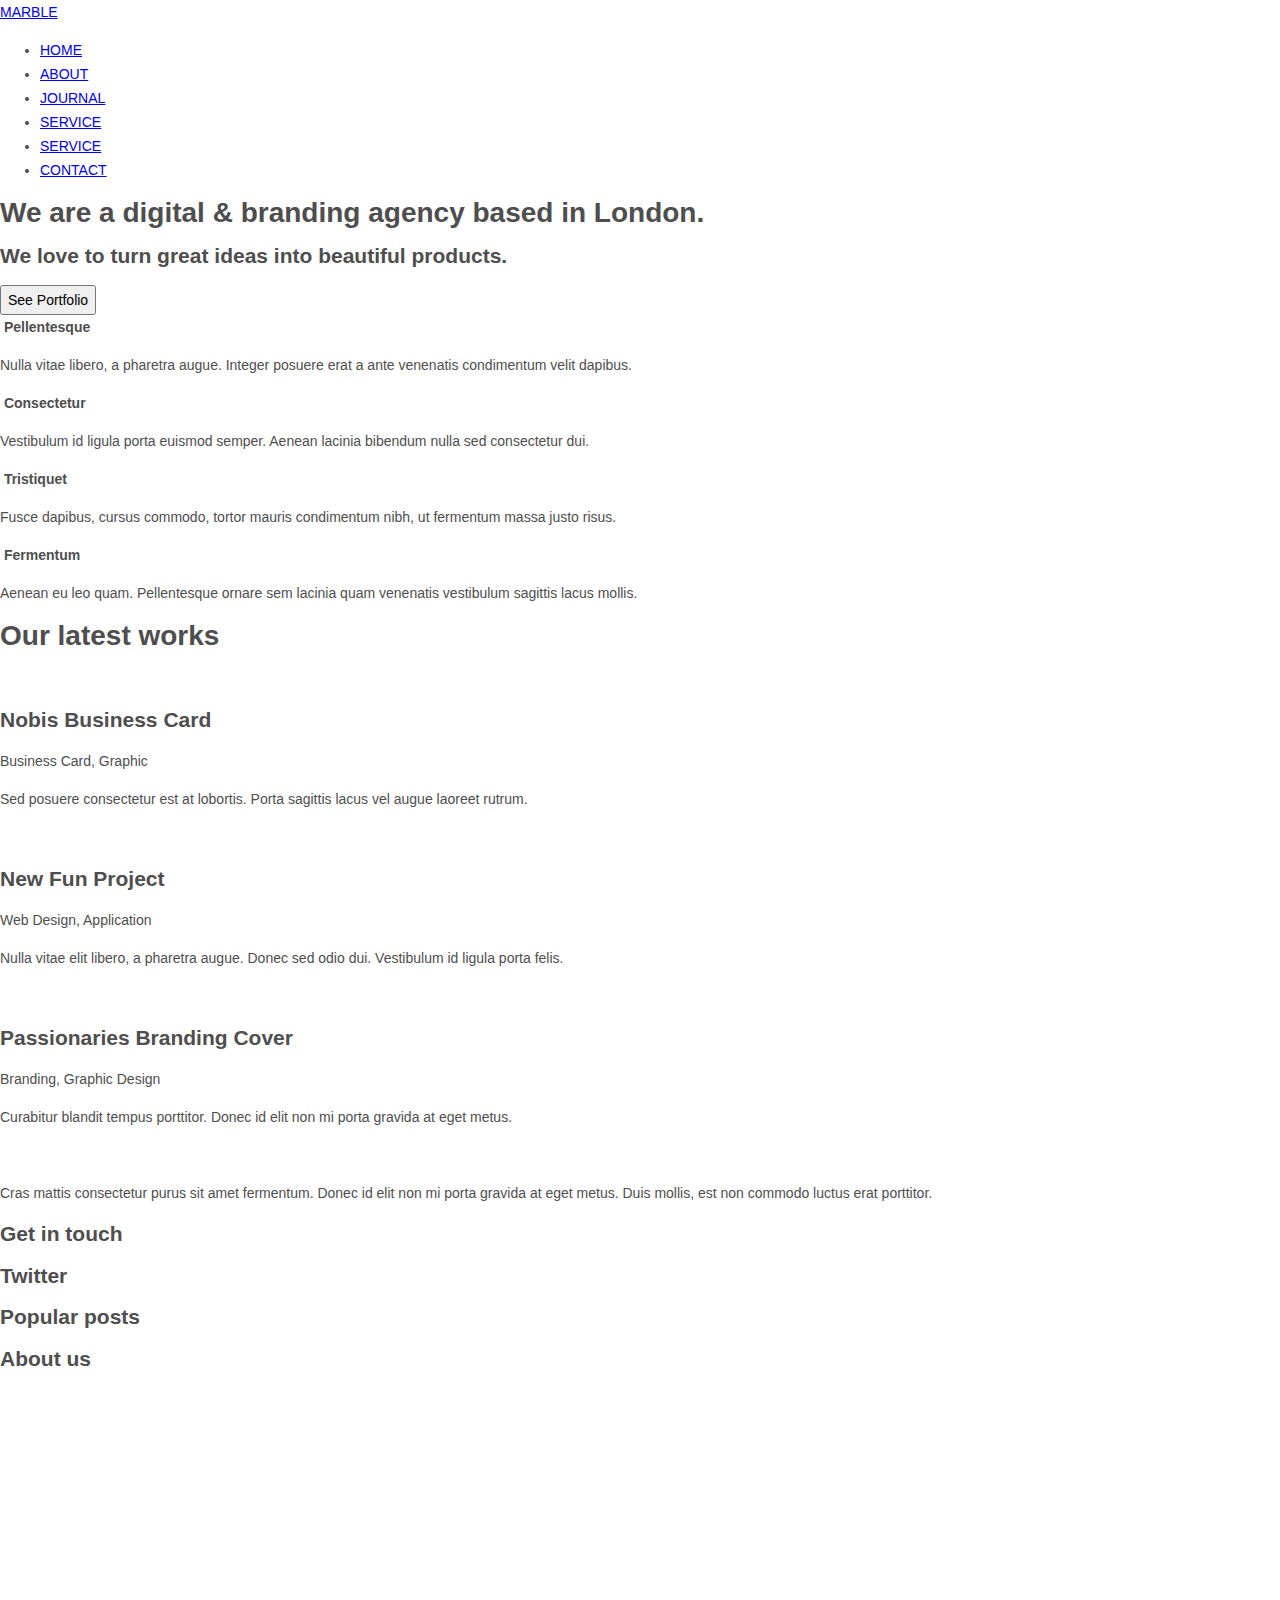
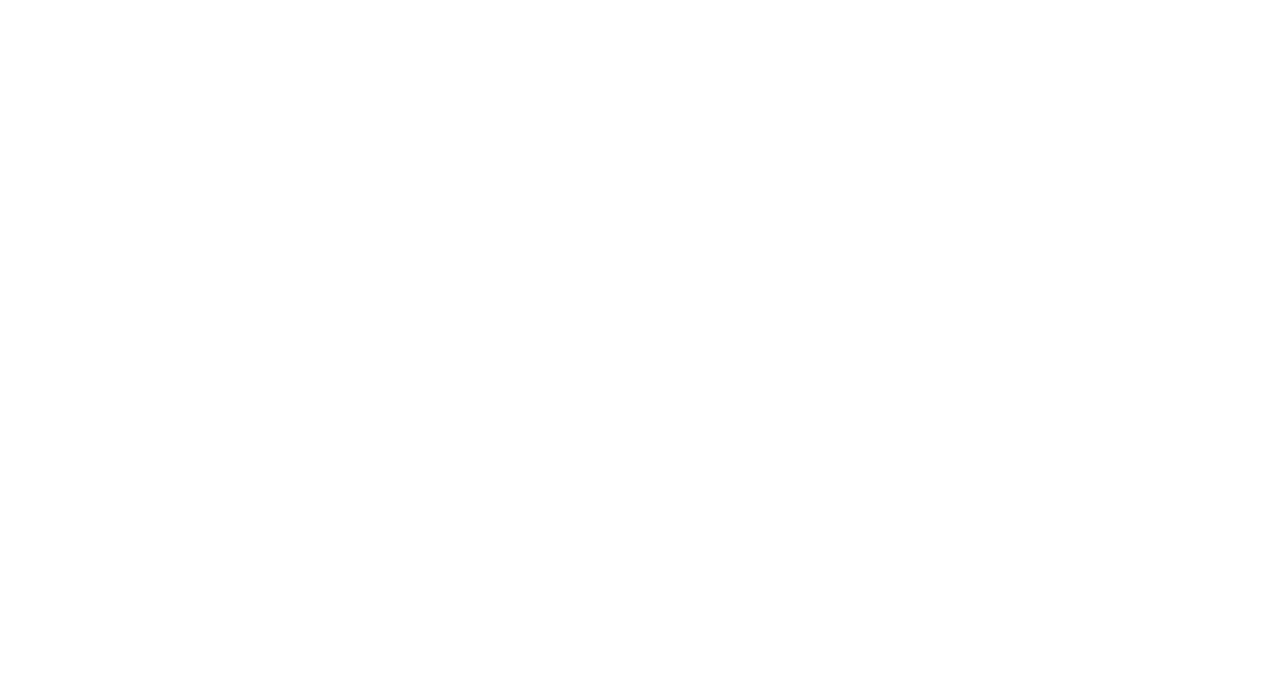
==== index.html @ 9ef327c1 "first commint; some html, css, normalize" ====
<!DOCTYPE html>
<html>
 
  <head>
    <meta charset="utf-8">
    <title>Marble</title>
    <link rel="stylesheet" type="text/css" href="normalize.css">
    <link rel="stylesheet" type="text/css" href="styles.css">
  </head>
  
  <body>
    
    <header class="main-header">
      <div class="container clearfix">
        <div class="index-logo">
          <a href="#">MARBLE</a>
        </div>
        <nav class="navigation">
          <ul>
            <li><a href="#">HOME</a></li>
            <li><a href="#">ABOUT</a></li>
            <li><a href="#">JOURNAL</a></li>
            <li><a href="#">SERVICE</a></li>
            <li><a href="#">SERVICE</a></li>
            <li><a href="#">CONTACT</a></li>
          </ul>
        </nav>
      </div>
    </header>
    
    <main class="container">
    
      <div class="hero clearfix">
        <h1>We are a digital &amp branding agency based in London.</h1>
        <h2>We love to turn great ideas into beautiful products.</h2>
        <button>See Portfolio</button>
      </div>

      <section class="features clearfix">
        <div class="features-item">
          <img src="" alt="">
          <b>Pellentesque</b>
          <p>Nulla vitae  libero, a pharetra augue. Integer posuere erat a ante venenatis condimentum velit dapibus.</p>
        </div>
        
        <div class="features-item">
          <img src="" alt="">
          <b>Consectetur</b>
          <p>Vestibulum id ligula porta  euismod semper. Aenean lacinia bibendum nulla sed consectetur dui.</p>
        </div>
        
        <div class="features-item">
          <img src="" alt="">
          <b>Tristiquet</b>
          <p>Fusce dapibus, cursus commodo, tortor mauris condimentum nibh, ut fermentum massa justo risus.</p>
        </div>
        
        <div class="features-item">
          <img src="" alt="">
          <b>Fermentum</b>
          <p>Aenean eu leo quam. Pellentesque ornare sem lacinia quam venenatis vestibulum sagittis lacus mollis.</p>
        </div>

      </section>

      <section class="works clearfix">
        <h1>Our latest works</h1>
        <div class="works-item">
          <img src="" alt="">
          <h2>Nobis Business Card</h2>
          <p class="category">Business Card, Graphic</p>
          <p>Sed posuere consectetur est at lobortis. Porta sagittis lacus vel augue laoreet rutrum.</p>
        </div>
        
        <div class="works-item">
          <img src="" alt="">
          <h2>New Fun Project</h2>
          <p class="category">Web Design, Application</p>
          <p>Nulla vitae elit libero, a pharetra augue. Donec sed odio dui. Vestibulum id ligula porta felis.</p>
        </div>
        
        <div class="works-item">
          <img src="" alt="">
          <h2>Passionaries Branding Cover</h2>
          <p class="category">Branding, Graphic Design</p>
          <p>Curabitur blandit tempus porttitor. Donec id elit non mi porta gravida at eget metus.</p>
        </div>

      </section>

      <div class="quote">
        <img src="" alt="">
        <p>Cras mattis consectetur purus sit amet fermentum. Donec id elit non mi porta gravida at eget metus. Duis mollis, est non commodo luctus erat porttitor. </p>
      </div>
    
    </main>
    
    <footer>
      <div class="footer-wrap">
        <div class="contact">
          <h2>Get in touch</h2>
          <address></address>
          <p></p>
        </div>

        <div class="tweets">
          <h2>Twitter</h2>
          <p></p>
          <p></p>
          <p></p>
        </div>

        <div class="popular">
          <h2>Popular posts</h2>
          <p></p>
          <time></time>
          <p></p>
          <time></time>
          <p></p>
          <time></time>
        </div>

        <div class="about">
          <h2>About us</h2>
          <p></p>
          <p></p>
        </div>
      </div>
      <div class="copyright">
        
      </div>
    </footer>
    
  </body>
  
</html>
---- styles.css ----
body {
  min-width: 1600px;
  min-height: 2300px;
  
  font-size: 14px;
  line-height: 24px;
  font-family: "Arial", sans-serif;
  color: #4e4e4e;
  
  background: #ffffff;
}

.clearfix::after {
  content: "";
  display: block;
  clear: both;
}
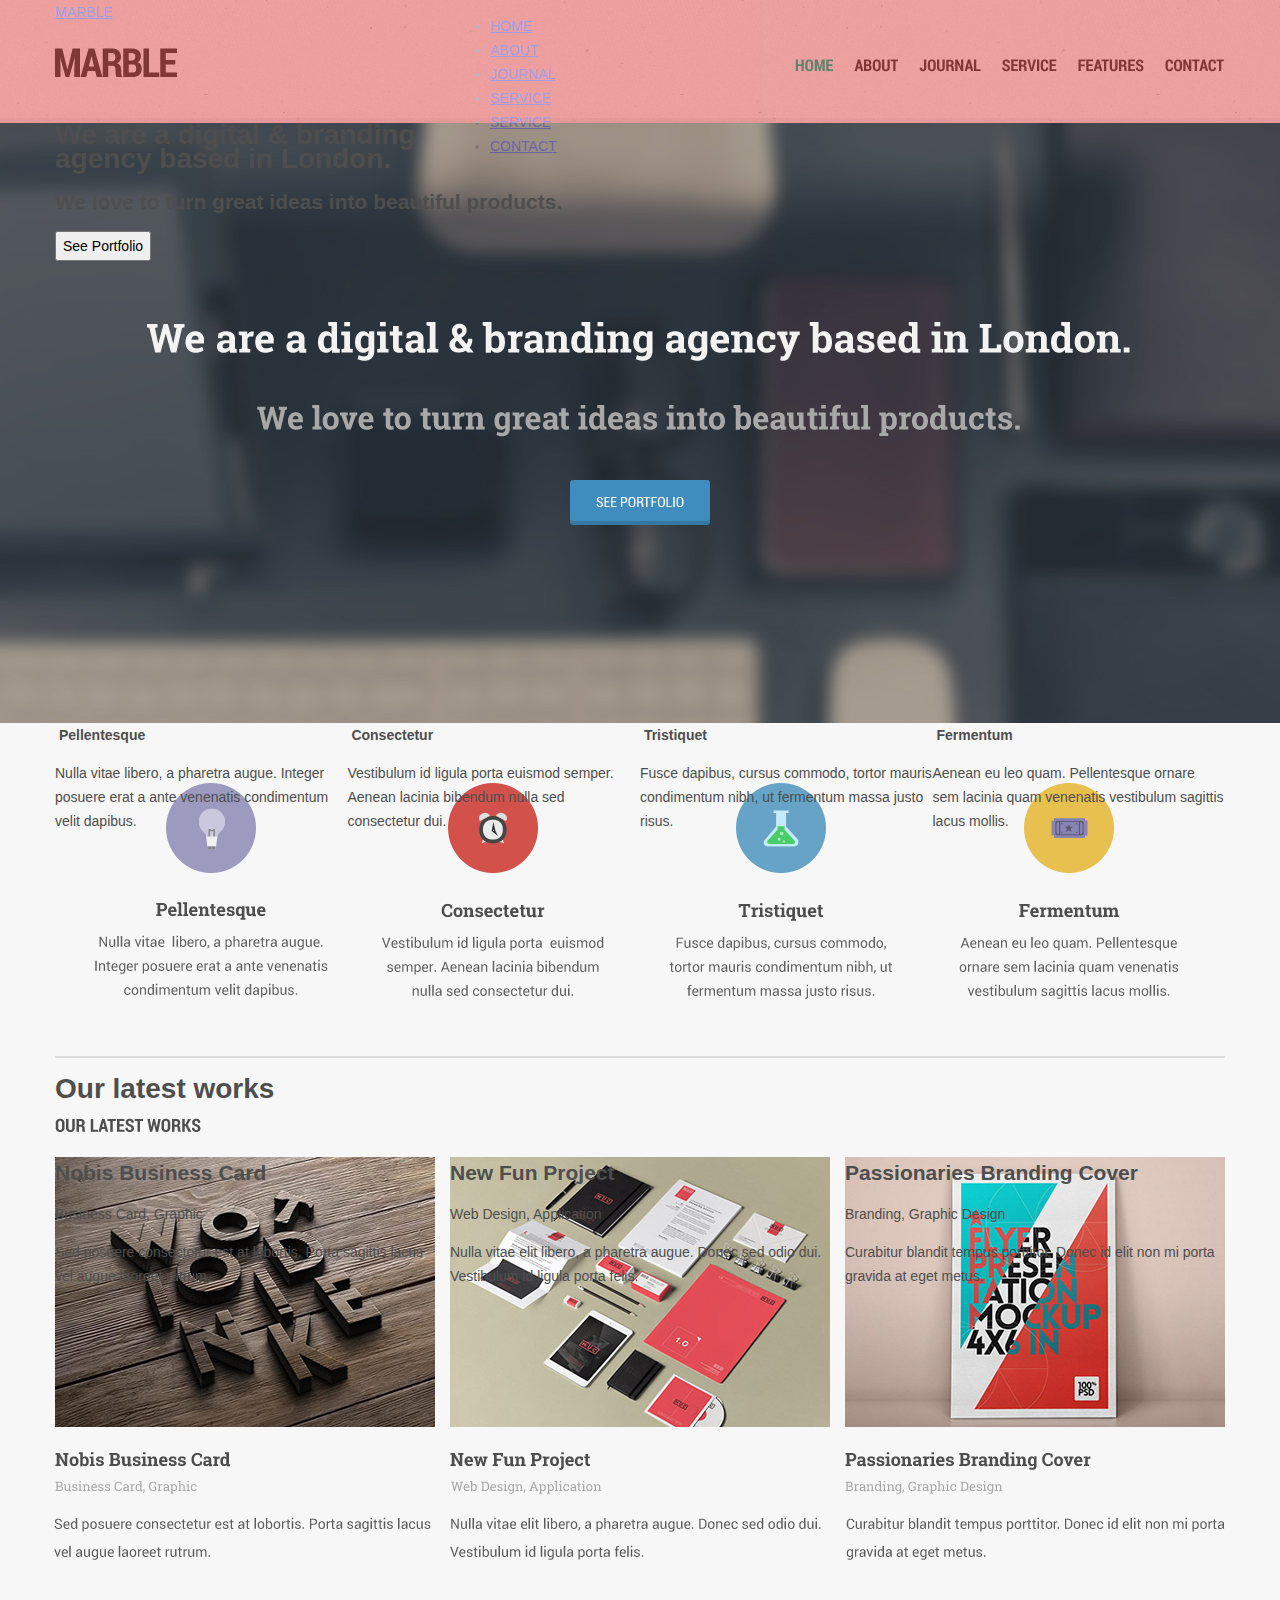
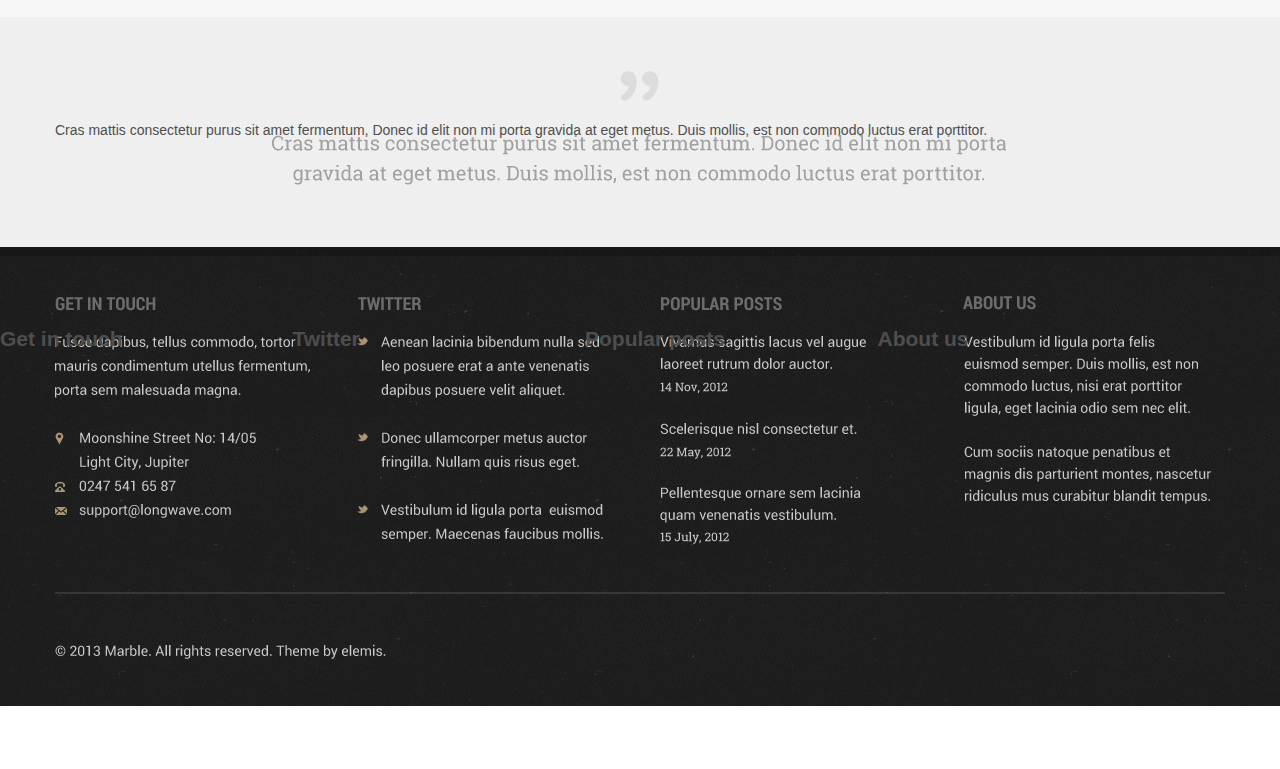
==== commit c8bbae84: "grid finished" ====
--- a/index.html
+++ b/index.html
@@ -11,11 +11,11 @@
   <body>
     
     <header class="main-header">
-      <div class="container clearfix">
+      <div class="container">
         <div class="index-logo">
           <a href="#">MARBLE</a>
         </div>
-        <nav class="navigation">
+        <nav class="main-navigation">
           <ul>
             <li><a href="#">HOME</a></li>
             <li><a href="#">ABOUT</a></li>
--- a/styles.css
+++ b/styles.css
@@ -1,17 +1,123 @@
 body {
-  min-width: 1600px;
-  min-height: 2300px;
+  max-width: 1600px;
+  height: 2306px;
+  margin: 0 auto;
+  padding: 0;
   
   font-size: 14px;
   line-height: 24px;
   font-family: "Arial", sans-serif;
   color: #4e4e4e;
   
-  background: #ffffff;
+  background: #ffffff url("img/index.png") no-repeat 50%;
+  background-size: 1600px auto;
 }
 
 .clearfix::after {
   content: "";
   display: block;
   clear: both;
+}
+
+.container {
+  width: 1170px;
+  margin: 0 auto;
+  
+  min-height: 123px;
+}
+
+.main-header {
+  min-height: 123px;
+  background: red;
+  opacity: 0.3;
+  
+  
+  min-height: 123px;
+}
+
+.index-logo {
+  float: left;
+  width: 380px;
+  
+  min-height: 123px;
+}
+
+.main-navigation {
+  float: right;
+  width: 775px;
+  
+  min-height: 123px;
+}
+
+.hero {
+  min-height: 600px;
+  
+}
+
+.hero h1 {
+  margin-top: 0;
+}
+
+.features {
+  min-height: 335px;
+}
+
+.features-item {
+  float: left;
+  width: 292.5px;
+  min-height: 335px;
+}
+
+.works {
+  min-height: 560px;
+}
+
+.works-item {
+  float: left;
+  width: 380px;
+  margin-right: 15px;
+
+  min-height: 560px;
+}
+
+.works-item:last-child {
+  margin-right: 0;
+}
+
+.quote {
+  min-height: 230px;
+}
+
+.footer-wrap {
+  
+  
+  min-height: 347px;
+}
+
+.contact {
+  float: left;
+  width: 292.5px;
+  min-height: 347px;
+}
+
+.tweets {
+  float: left;
+  width: 292.5px;
+  min-height: 347px;
+}
+
+.popular {
+  float: left;
+  width: 292.5px;
+  min-height: 347px;
+}
+
+.about {
+  float: left;
+  width: 292.5px;
+  min-height: 347px;
+}
+
+footer .copyright {
+  min-height: 112px;
 }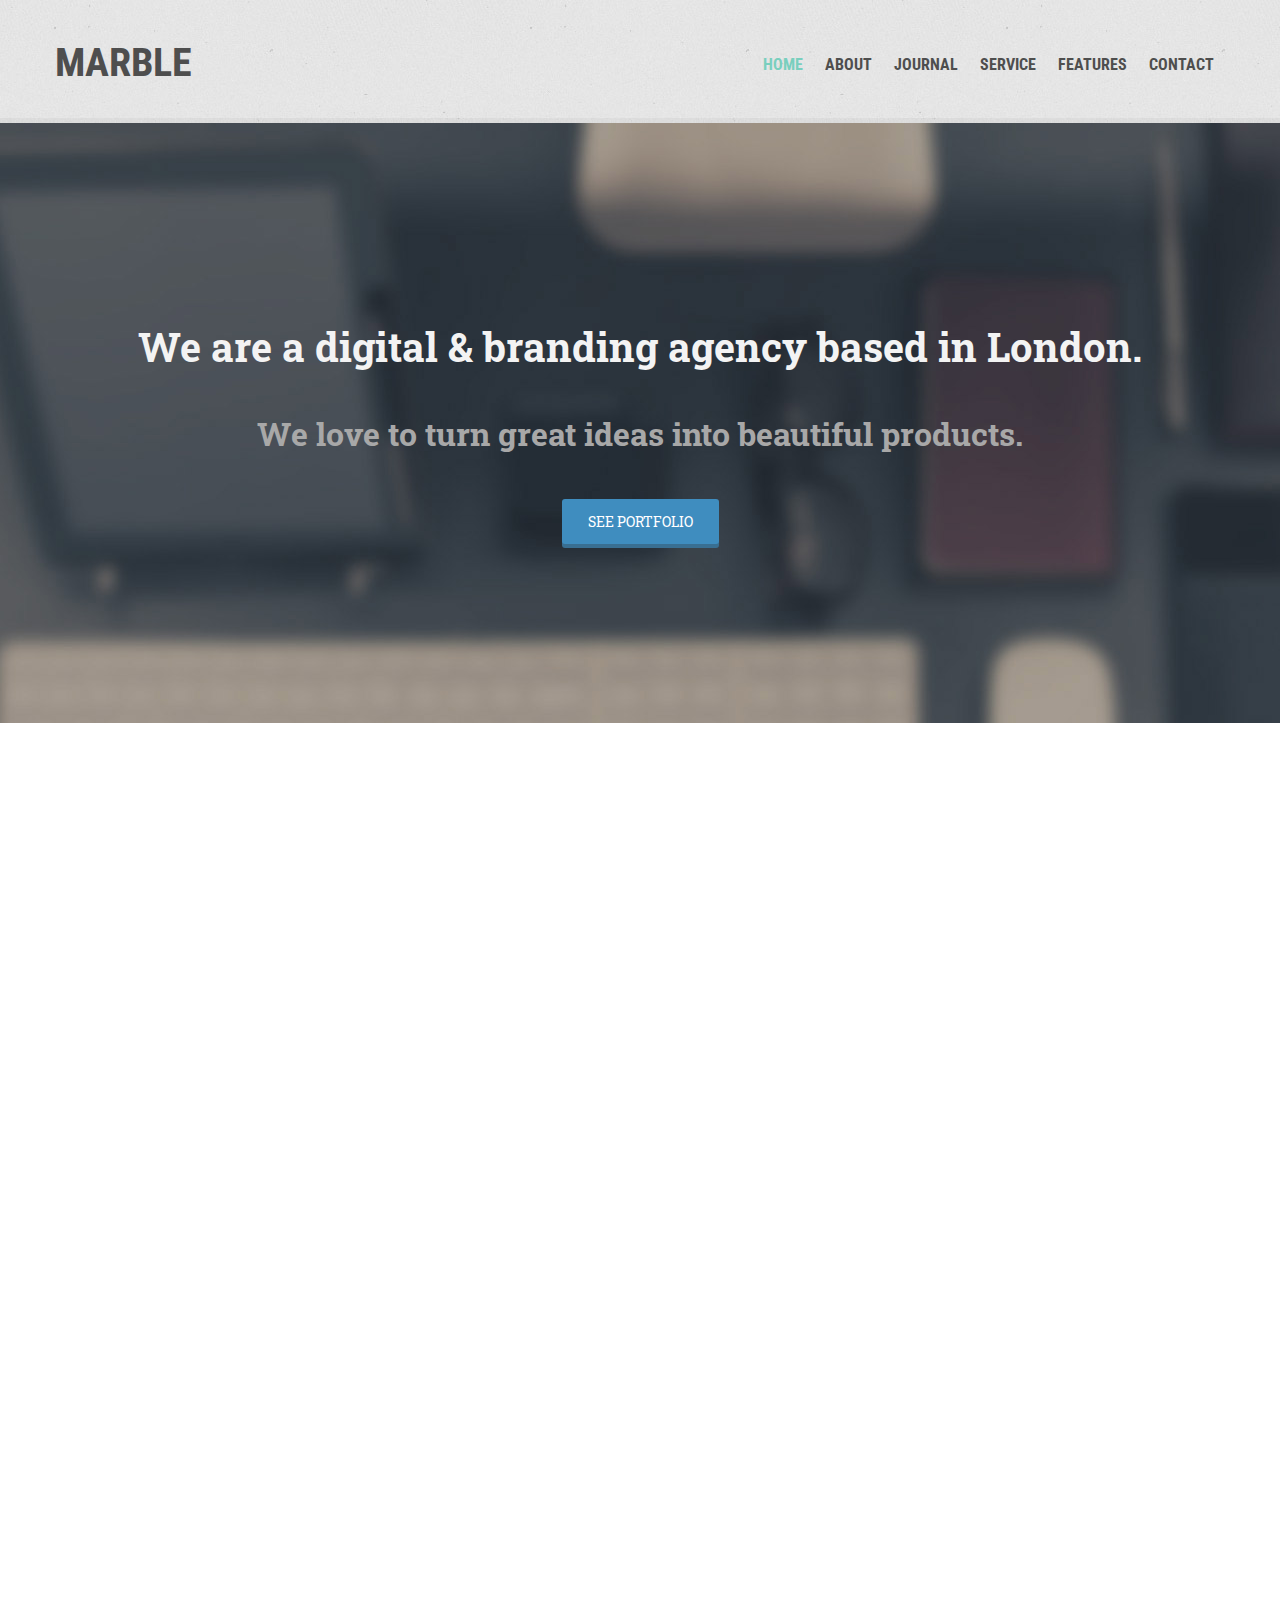
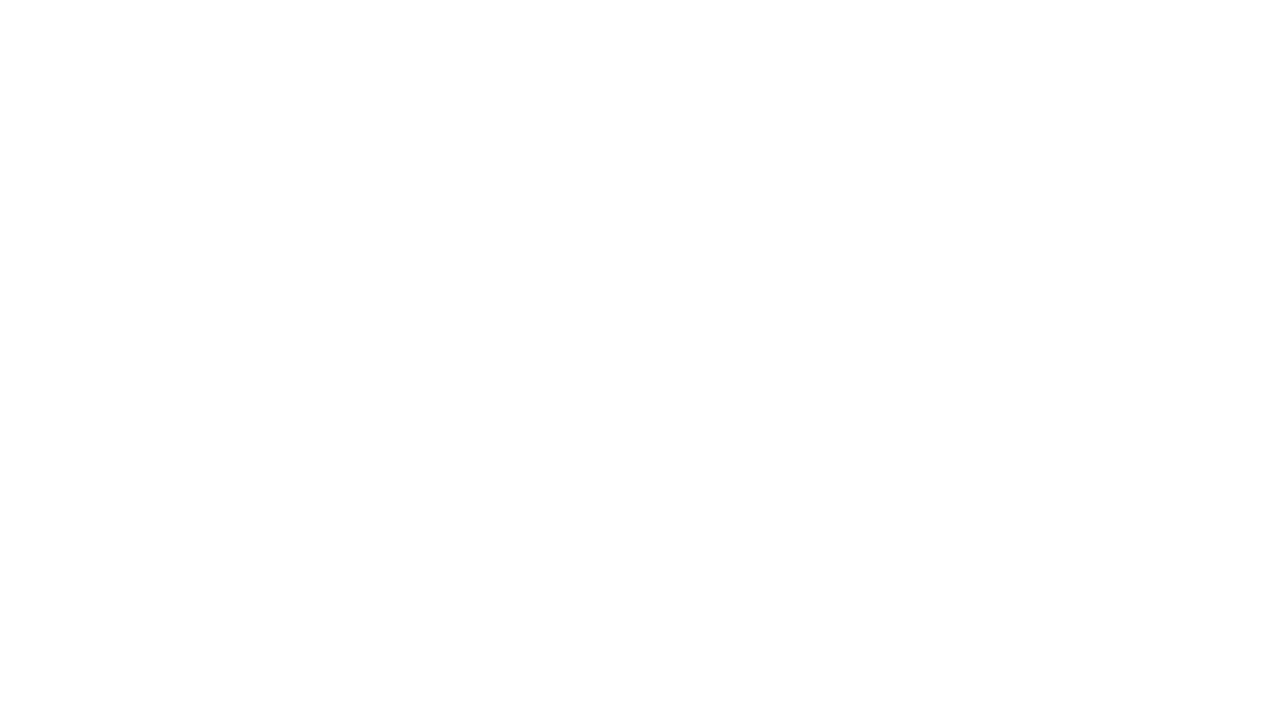
==== commit f6a339c6: "added header, hero and fonts" ====
--- a/index.html
+++ b/index.html
@@ -4,6 +4,7 @@
   <head>
     <meta charset="utf-8">
     <title>Marble</title>
+    <link href='https://fonts.googleapis.com/css?family=Roboto+Slab:400,700|Roboto+Condensed:400,700|Roboto:400,700&subset=latin,cyrillic' rel='stylesheet' type='text/css'>
     <link rel="stylesheet" type="text/css" href="normalize.css">
     <link rel="stylesheet" type="text/css" href="styles.css">
   </head>
@@ -11,127 +12,102 @@
   <body>
     
     <header class="main-header">
-      <div class="container">
+      <div class="container clearfix">
         <div class="index-logo">
           <a href="#">MARBLE</a>
         </div>
         <nav class="main-navigation">
           <ul>
-            <li><a href="#">HOME</a></li>
-            <li><a href="#">ABOUT</a></li>
-            <li><a href="#">JOURNAL</a></li>
-            <li><a href="#">SERVICE</a></li>
-            <li><a href="#">SERVICE</a></li>
-            <li><a href="#">CONTACT</a></li>
+            <li><a href="#">Contact</a></li>
+            <li><a href="#">Features</a></li>
+            <li><a href="#">Service</a></li>
+            <li><a href="#">Journal</a></li>
+            <li><a href="#">About</a></li>
+            <li><a class="active" href="#">Home</a></li>
           </ul>
         </nav>
       </div>
     </header>
     
-    <main class="container">
-    
-      <div class="hero clearfix">
-        <h1>We are a digital &amp branding agency based in London.</h1>
-        <h2>We love to turn great ideas into beautiful products.</h2>
-        <button>See Portfolio</button>
-      </div>
+    <div class="hero">
+      <h1>We are a digital &amp branding agency based in London.</h1>
+      <h2>We love to turn great ideas into beautiful products.</h2>
+      <button class="btn">See Portfolio</button>
+    </div>
 
-      <section class="features clearfix">
+    <section class="features clearfix">
+      <div class="container">
         <div class="features-item">
           <img src="" alt="">
-          <b>Pellentesque</b>
-          <p>Nulla vitae  libero, a pharetra augue. Integer posuere erat a ante venenatis condimentum velit dapibus.</p>
+          
         </div>
-        
+      
+
         <div class="features-item">
           <img src="" alt="">
-          <b>Consectetur</b>
-          <p>Vestibulum id ligula porta  euismod semper. Aenean lacinia bibendum nulla sed consectetur dui.</p>
+          
         </div>
-        
+
         <div class="features-item">
           <img src="" alt="">
-          <b>Tristiquet</b>
-          <p>Fusce dapibus, cursus commodo, tortor mauris condimentum nibh, ut fermentum massa justo risus.</p>
+          
         </div>
-        
+
         <div class="features-item">
           <img src="" alt="">
-          <b>Fermentum</b>
-          <p>Aenean eu leo quam. Pellentesque ornare sem lacinia quam venenatis vestibulum sagittis lacus mollis.</p>
-        </div>
-
-      </section>
-
-      <section class="works clearfix">
-        <h1>Our latest works</h1>
-        <div class="works-item">
+          
+      </div>
+      </div>
+    </section>
+    
+    <section class="works clearfix">
+       <div class="container">
+          <div class="works-item">
           <img src="" alt="">
-          <h2>Nobis Business Card</h2>
-          <p class="category">Business Card, Graphic</p>
-          <p>Sed posuere consectetur est at lobortis. Porta sagittis lacus vel augue laoreet rutrum.</p>
+          
         </div>
         
         <div class="works-item">
           <img src="" alt="">
-          <h2>New Fun Project</h2>
-          <p class="category">Web Design, Application</p>
-          <p>Nulla vitae elit libero, a pharetra augue. Donec sed odio dui. Vestibulum id ligula porta felis.</p>
+          
         </div>
         
         <div class="works-item">
           <img src="" alt="">
-          <h2>Passionaries Branding Cover</h2>
-          <p class="category">Branding, Graphic Design</p>
-          <p>Curabitur blandit tempus porttitor. Donec id elit non mi porta gravida at eget metus.</p>
+          
         </div>
-
-      </section>
-
-      <div class="quote">
-        <img src="" alt="">
-        <p>Cras mattis consectetur purus sit amet fermentum. Donec id elit non mi porta gravida at eget metus. Duis mollis, est non commodo luctus erat porttitor. </p>
       </div>
+    </section>
     
-    </main>
+    <div class="quote">
+      <img src="" alt="">
+      
+    </div>
     
     <footer>
-      <div class="footer-wrap">
-        <div class="contact">
-          <h2>Get in touch</h2>
-          <address></address>
-          <p></p>
+      <div class="container">
+        <div class="footer-wrap">
+          <div class="contact">
+            
+          </div>
+
+          <div class="tweets">
+            
+          </div>
+
+          <div class="popular">
+            
+          </div>
+
+          <div class="about">
+            
+          </div>
         </div>
+        <div class="copyright">
 
-        <div class="tweets">
-          <h2>Twitter</h2>
-          <p></p>
-          <p></p>
-          <p></p>
         </div>
-
-        <div class="popular">
-          <h2>Popular posts</h2>
-          <p></p>
-          <time></time>
-          <p></p>
-          <time></time>
-          <p></p>
-          <time></time>
-        </div>
-
-        <div class="about">
-          <h2>About us</h2>
-          <p></p>
-          <p></p>
-        </div>
-      </div>
-      <div class="copyright">
-        
       </div>
     </footer>
     
   </body>
-  
-</html>
-        +</html>--- a/styles.css
+++ b/styles.css
@@ -6,10 +6,10 @@
   
   font-size: 14px;
   line-height: 24px;
-  font-family: "Arial", sans-serif;
+  font-family: 'Roboto Condensed', 'Arial', sans-serif;
   color: #4e4e4e;
   
-  background: #ffffff url("img/index.png") no-repeat 50%;
+  background: #ffffff;
   background-size: 1600px auto;
 }
 
@@ -28,9 +28,9 @@
 
 .main-header {
   min-height: 123px;
-  background: red;
-  opacity: 0.3;
+  background: url(img/header-bg.jpg) no-repeat;
   
+  font-weight: 700;
   
   min-height: 123px;
 }
@@ -38,8 +38,20 @@
 .index-logo {
   float: left;
   width: 380px;
+  margin: 0;
+  padding: 0;
   
   min-height: 123px;
+}
+
+.index-logo a {
+  text-decoration: none;
+  color: #4e4e4e;
+  font-size: 40px;
+  line-height: 65px;
+  padding: 30px 0 28px 0;
+  display: inline-block;
+  
 }
 
 .main-navigation {
@@ -49,13 +61,74 @@
   min-height: 123px;
 }
 
+.main-navigation ul {
+  margin: 0;
+  padding: 0;
+  list-style: none;
+  font-size: 16px;
+  line-height: 35px;
+  text-transform: uppercase;
+  
+}
+
+.main-navigation li {
+  float: right;
+  
+}
+
+.main-navigation a {
+  text-decoration: none;
+  color: #4e4e4e;
+  font-weight: 700;
+  display: inline-block;
+  padding: 47px 11px 41px 11px;
+}
+
+.main-navigation .active {
+  color: #79cfbe;
+}
+
 .hero {
+  background: url(img/hero-bg.jpg) no-repeat;
+  font-family: 'Roboto Slab', 'Georgia', serif;
+  
   min-height: 600px;
   
 }
 
 .hero h1 {
+  font-size: 40px;
+  line-height: 35px;
+  color: #f3f3f3;
   margin-top: 0;
+  padding-top: 206px;
+  text-align: center;
+  font-weight: 700;
+  margin-bottom: 52px;
+}
+
+.hero h2 {
+  font-size: 32px;
+  line-height: 35px;
+  color: #a8a8a8;
+  text-align: center;
+}
+
+.hero .btn {
+  font-size: 14px;
+  line-height: 35px;
+  font-weight: 400;
+  min-width: 140px;
+  margin: 48px auto;
+  padding: 5px 26px;
+  display: block;
+  border: none;
+  color: white;
+  text-transform: uppercase;
+  background: #3f8dbf;
+  border-radius: 3px;
+  box-shadow: 0 4px 0 #396f92;
+  
 }
 
 .features {
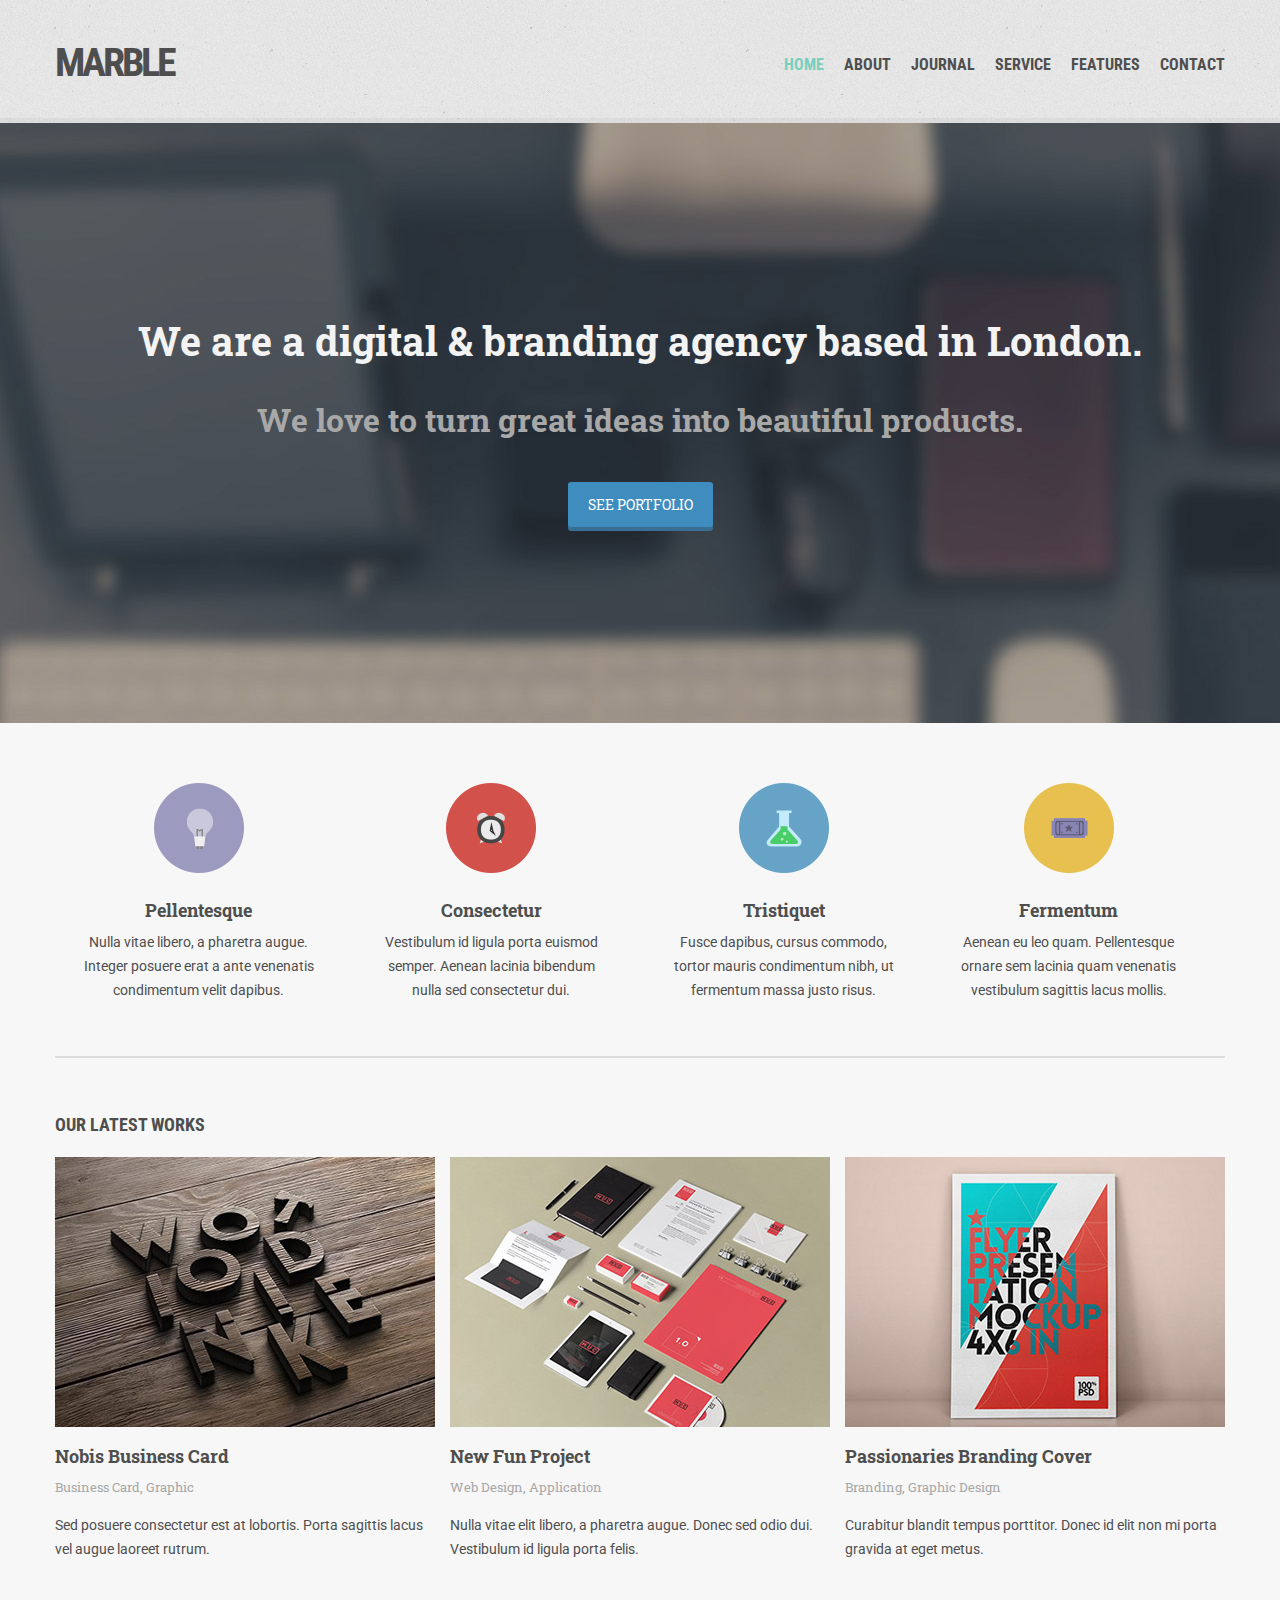
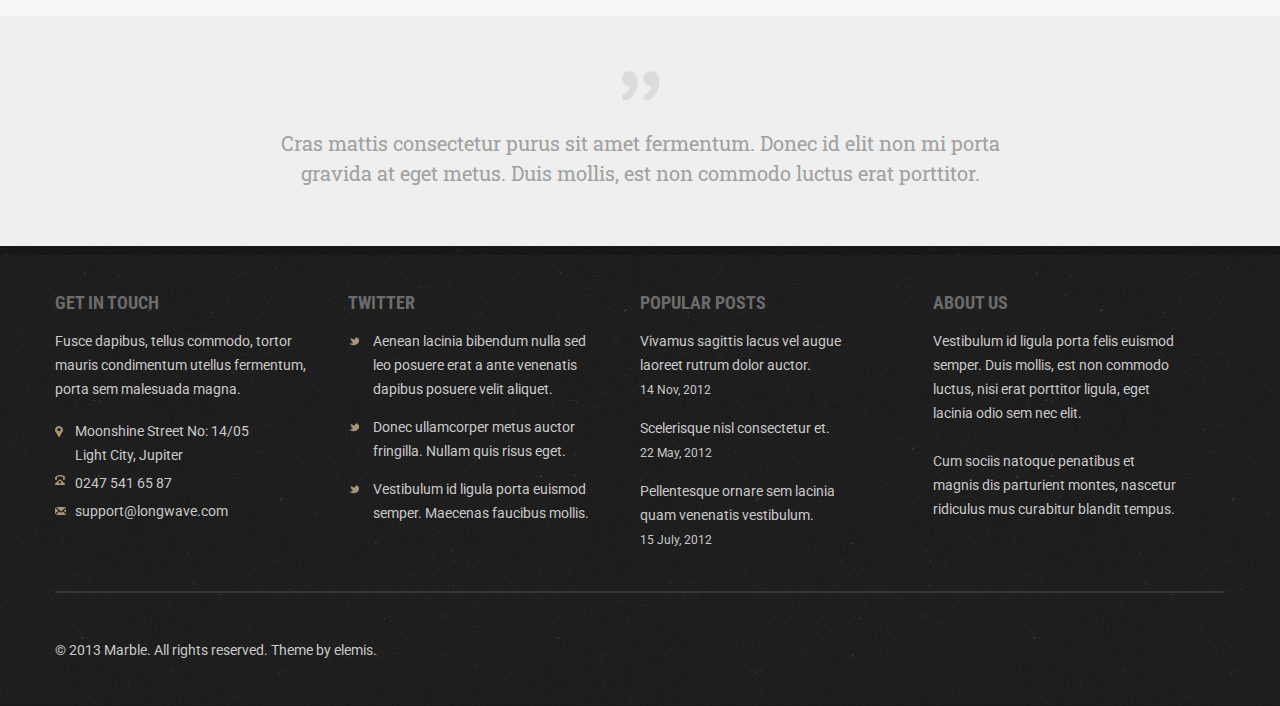
==== commit 281c4abe: "finished quote and footer" ====
--- a/index.html
+++ b/index.html
@@ -34,77 +34,122 @@
       <h2>We love to turn great ideas into beautiful products.</h2>
       <button class="btn">See Portfolio</button>
     </div>
-
-    <section class="features clearfix">
-      <div class="container">
+    
+    <section class="features">
+      <div class="container clearfix">
         <div class="features-item">
-          <img src="" alt="">
-          
+          <img src="img/features-1.png" alt="icon-1">
+          <h2>Pellentesque</h2>
+          <p>Nulla vitae  libero, a pharetra augue. Integer posuere erat 
+          a ante venenatis condimentum velit dapibus. </p>
         </div>
       
 
         <div class="features-item">
-          <img src="" alt="">
-          
+          <img src="img/features-2.png" alt="icon-2">
+          <h2>Consectetur</h2>
+          <p>Vestibulum id ligula porta  euismod semper. Aenean lacinia 
+          bibendum nulla sed consectetur dui.</p>
         </div>
 
         <div class="features-item">
-          <img src="" alt="">
-          
+          <img src="img/features-3.png" alt="icon-3">
+          <h2>Tristiquet</h2>
+          <p>Fusce dapibus, cursus commodo, tortor mauris condimentum 
+          nibh, ut fermentum massa justo risus.</p>
         </div>
 
         <div class="features-item">
-          <img src="" alt="">
-          
+          <img src="img/features-4.png" alt="icon-4">
+          <h2>Fermentum</h2>
+          <p>Aenean eu leo quam. Pellentesque ornare sem lacinia
+           quam venenatis vestibulum sagittis lacus mollis.</p>
       </div>
       </div>
     </section>
     
-    <section class="works clearfix">
-       <div class="container">
-          <div class="works-item">
-          <img src="" alt="">
-          
+    <section class="works">
+       <div class="container clearfix">
+          <h1>OUR LATEST WORKS</h1>
+        <div class="works-item">
+          <img src="img/works-item-1.jpg" alt="works pic1">
+          <h2>Nobis Business Card</h2>
+          <h3>Business Card, Graphic</h3>
+          <p>Sed posuere consectetur est at lobortis. Porta sagittis 
+          lacus vel augue laoreet rutrum.</p>
         </div>
         
         <div class="works-item">
-          <img src="" alt="">
-          
+          <img src="img/works-item-2.jpg" alt="works pic2">
+          <h2>New Fun Project</h2>
+          <h3>Web Design, Application</h3>
+          <p>Nulla vitae elit libero, a pharetra augue. Donec sed odio 
+          dui. Vestibulum id ligula porta felis.</p>
         </div>
         
         <div class="works-item">
-          <img src="" alt="">
-          
+          <img src="img/works-item-3.jpg" alt="works pic 3">
+          <h2>Passionaries Branding Cover</h2>
+          <h3>Branding, Graphic Design</h3>
+          <p>Curabitur blandit tempus porttitor. Donec id elit non mi porta
+           gravida at eget metus.</p>
         </div>
       </div>
     </section>
     
     <div class="quote">
-      <img src="" alt="">
-      
+      <img src="img/quotes.png" alt="quotes icon">
+      <p>Cras mattis consectetur purus sit amet fermentum. Donec id 
+      elit non mi porta<br> gravida at eget metus. Duis mollis, est non
+       commodo luctus erat porttitor. </p>
     </div>
     
     <footer>
       <div class="container">
         <div class="footer-wrap">
           <div class="contact">
-            
+            <h2>GET IN TOUCH</h2>
+            <p>Fusce dapibus, tellus commodo, tortor mauris 
+            condimentum utellus fermentum, porta sem malesuada magna. </p>
+            <address>
+            <p>
+             Moonshine Street No: 14/05<br> Light City, Jupiter
+            </p>
+            <p>
+             0247 541 65 87
+            </p>
+            <p>
+             support@longwave.com
+            </p>
+            </address>
           </div>
 
           <div class="tweets">
+            <h2>TWITTER</h2>
             
+            <p>
+            Aenean lacinia bibendum nulla sed leo posuere erat a ante venenatis dapibus posuere velit aliquet.
+            </p>
+            <p> Donec ullamcorper metus auctor fringilla. Nullam quis risus eget.</p> <p>Vestibulum id ligula porta  euismod semper. Maecenas faucibus mollis.</p>
           </div>
 
           <div class="popular">
-            
+            <h2>POPULAR POSTS</h2>
+            <p>Vivamus sagittis lacus vel augue laoreet rutrum dolor auctor.</p>
+            <time>14 Nov, 2012</time>
+            <p>Scelerisque nisl consectetur et.</p>
+            <time>22 May, 2012</time>
+            <p>Pellentesque ornare sem lacinia quam venenatis vestibulum.</p>
+            <time>15 July, 2012</time>
           </div>
 
           <div class="about">
-            
+            <h2>ABOUT US</h2>
+            <p>Vestibulum id ligula porta felis euismod semper. Duis mollis, est non commodo luctus, nisi erat porttitor ligula, eget lacinia odio sem nec elit.<br><br> Cum sociis natoque penatibus et magnis dis parturient montes, nascetur ridiculus mus curabitur blandit tempus.</p>
           </div>
         </div>
         <div class="copyright">
-
+          <p>&copy 2013 Marble. All rights reserved. Theme by elemis.</p>
         </div>
       </div>
     </footer>
--- a/styles.css
+++ b/styles.css
@@ -1,6 +1,5 @@
 body {
   max-width: 1600px;
-  height: 2306px;
   margin: 0 auto;
   padding: 0;
   
@@ -9,9 +8,10 @@
   font-family: 'Roboto Condensed', 'Arial', sans-serif;
   color: #4e4e4e;
   
-  background: #ffffff;
+  background: #f7f7f7;
   background-size: 1600px auto;
 }
+*{}
 
 .clearfix::after {
   content: "";
@@ -51,8 +51,10 @@
   line-height: 65px;
   padding: 30px 0 28px 0;
   display: inline-block;
-  
-}
+  letter-spacing: -3px;
+}
+
+
 
 .main-navigation {
   float: right;
@@ -81,7 +83,17 @@
   color: #4e4e4e;
   font-weight: 700;
   display: inline-block;
-  padding: 47px 11px 41px 11px;
+  padding: 47px 10px 41px 10px;
+}
+
+.main-navigation li:first-child a {
+  padding-right: 0;
+}
+
+.main-navigation a:hover {
+  background: rgba(31,31,31,0.1);
+  
+  
 }
 
 .main-navigation .active {
@@ -101,10 +113,10 @@
   line-height: 35px;
   color: #f3f3f3;
   margin-top: 0;
-  padding-top: 206px;
+  padding-top: 200px;
   text-align: center;
   font-weight: 700;
-  margin-bottom: 52px;
+  margin-bottom: 44px;
 }
 
 .hero h2 {
@@ -115,12 +127,13 @@
 }
 
 .hero .btn {
+  cursor: pointer;
   font-size: 14px;
   line-height: 35px;
   font-weight: 400;
   min-width: 140px;
-  margin: 48px auto;
-  padding: 5px 26px;
+  margin: 45px auto 0 auto;
+  padding: 5px 20px;
   display: block;
   border: none;
   color: white;
@@ -128,21 +141,51 @@
   background: #3f8dbf;
   border-radius: 3px;
   box-shadow: 0 4px 0 #396f92;
-  
 }
 
 .features {
+  height: 335px;
+}
+
+.features-item {
+  font-size: 14px;
+  line-height: 24px;
+  box-sizing: border-box;
+  float: left;
+  max-width: 292.5px;
   min-height: 335px;
-}
-
-.features-item {
-  float: left;
-  width: 292.5px;
-  min-height: 335px;
+  text-align: center;
+  padding: 60px 30px 0px 25px;
+  border-bottom: 2px solid #dcdcdc;
+  
+}
+
+.features-item:last-child {
+  padding-right: 45px;
+}
+
+.features-item p {
+  margin: 0;
+  font-family: 'Roboto', 'Georgia', sans-serif;
+}
+
+.features-item h2 {
+  font-family: 'Roboto Slab', 'Georgia', serif;
+  font-weight: 700;
+  font-size: 18px;
+  line-height: 40px;
+  margin: 10px 0 0 0;
+  padding: 0;
 }
 
 .works {
-  min-height: 560px;
+  
+}
+
+.works h1 {
+  font-size: 18px;
+  line-height: 14px;
+  margin: 60px 0 25px 0;
 }
 
 .works-item {
@@ -150,7 +193,30 @@
   width: 380px;
   margin-right: 15px;
 
-  min-height: 560px;
+  min-height: 459px;
+}
+
+.works-item h2 {
+  margin: 0;
+  font-family: 'Roboto Slab', 'Georgia', serif;
+  font-weight: 700;
+  font-size: 18px;
+  margin-bottom: 7px;
+  margin-top: 10px;
+}
+
+.works-item h3 {
+  color: #a8a8a8;
+  margin: 0;
+  font-family: 'Roboto Slab', 'Georgia', serif;
+  font-weight: 400;
+  font-size: 13px;
+}
+
+.works-item p {
+  font-family: 'Roboto', 'Georgia', serif;
+  font-weight: 400;
+  font-size: 14px;
 }
 
 .works-item:last-child {
@@ -158,13 +224,39 @@
 }
 
 .quote {
-  min-height: 230px;
+  box-sizing: border-box;
+  background-color: #efefef;
+  height: 230px;
+  text-align: center;
+  padding-top: 55px;
+}
+
+.quote p {
+  font-family: 'Roboto Slab', 'Georgia', serif;
+  font-size: 20px;
+  line-height: 30px;
+  color: #a1a1a1;
+}
+
+footer {
+  background-image: url(img/Footer-Bg.jpg);
+  color: #cacaca;
+  height: 460px;
+}
+
+.footer-wrap h2 {
+  font-family: 'Roboto Condensed', 'Arial', sans-serif;
+  font-size: 18px;
+  color: #6c6c6c;
+  margin: 0;
 }
 
 .footer-wrap {
-  
-  
-  min-height: 347px;
+  font-family: 'Roboto', 'Georgia', sans-serif;
+  box-sizing: border-box;
+  padding-top: 45px;
+  min-height: 347px;
+  border-bottom: 2px solid #363636;
 }
 
 .contact {
@@ -173,16 +265,93 @@
   min-height: 347px;
 }
 
+.contact p {
+  padding-right: 30px;
+}
+
+.contact address p {
+  font-style: normal;
+  padding-left: 20px;
+  position: relative;
+  margin: 0;
+  padding-top: 4px;
+}
+
+.contact address p:first-child::before {
+  content: "";
+  position: absolute;
+  top: 11px;
+  left: 0;
+  
+  width: 11px;
+  height: 11px;
+  
+  background: url(img/footer-geoicon.svg) no-repeat;
+}
+
+.contact address p:nth-child(2)::before {
+  content: "";
+  position: absolute;
+  top: 8px;
+  left: 0;
+  
+  width: 11px;
+  height: 11px;
+  
+  background: url(img/footer-phoneicon.svg) no-repeat;
+}
+
+.contact address p:nth-child(3)::before {
+  content: "";
+  position: absolute;
+  top: 12px;
+  left: 0;
+  
+  width: 11px;
+  height: 11px;
+  
+  background: url(img/footer-mailicon.svg) no-repeat;
+}
+
 .tweets {
   float: left;
   width: 292.5px;
   min-height: 347px;
 }
 
+.tweets p {
+  padding-left: 25px;
+  padding-right: 40px;
+  position: relative;
+}
+
+.tweets p::before {
+  content: "";
+  position: absolute;
+  top: 7px;
+  left: 0;
+  
+  width: 11px;
+  height: 11px;
+  
+  background: url(img/footer-tweet.png) no-repeat;
+  
+}
+
 .popular {
   float: left;
   width: 292.5px;
   min-height: 347px;
+  
+}
+
+.popular p {
+  margin-bottom: 0;
+  padding-right: 80px;
+}
+
+.popular time {
+  font-size: 12px;
 }
 
 .about {
@@ -191,6 +360,10 @@
   min-height: 347px;
 }
 
+.about p {
+  padding-right: 45px;
+}
+
 footer .copyright {
-  min-height: 112px;
+  font-family: 'Roboto', 'Arial', sans-serif;
 }